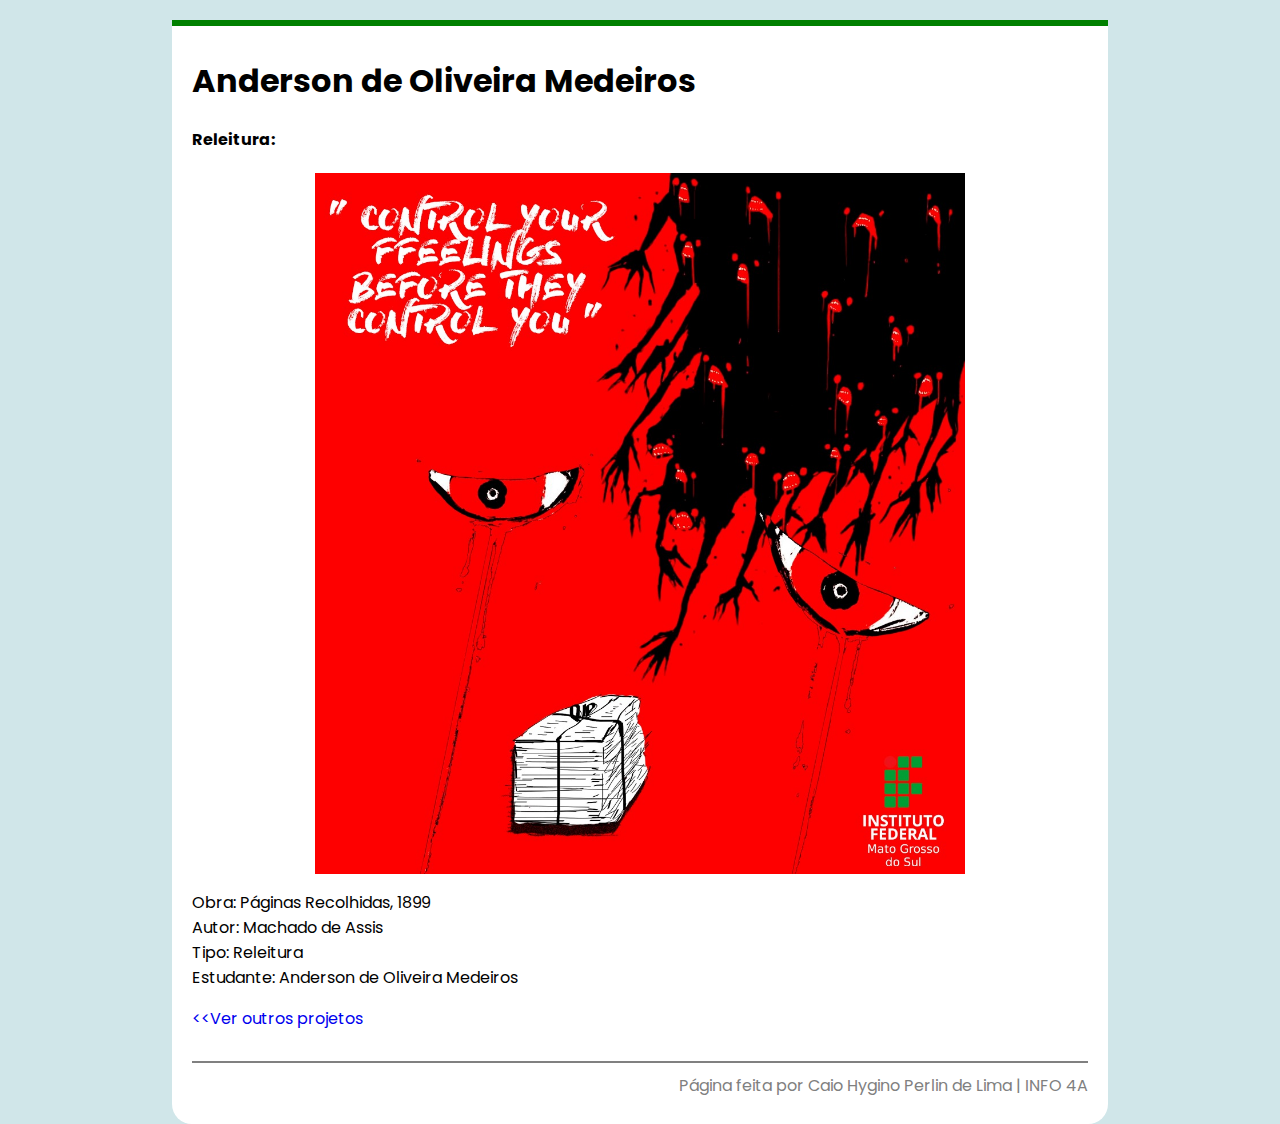
==== pages/caio.html @ f0c58a4a "Added HTML and CSS" ====
<!DOCTYPE html>
<html lang="en">
<head>
    <meta charset="UTF-8">
    <meta http-equiv="X-UA-Compatible" content="IE=edge">
    <meta name="viewport" content="width=device-width, initial-scale=1.0">
    <title>Anderson | FESTAC 2022</title>
    <link rel="stylesheet" href="../css/style.css">
</head>
<body>
    <main>
        <h1>Anderson de Oliveira Medeiros</h1>
        <h4>Releitura:</h4>
        <img onclick="window.open(`../images/anderson.jpg`)" src="../images/anderson.jpg" alt="Releitura de um dos contos da obra Páginas Recolhidas de Machado de Assis">
        <ul class="info">
            <li>Obra: Páginas Recolhidas, 1899</li>
            <li>Autor: Machado de Assis</li>
            <li>Tipo: Releitura</li>
            <li>Estudante: Anderson de Oliveira Medeiros</li>
        </ul>
        <a href="../index.html">&lt;&lt;Ver outros projetos</a>
        <p class="foot">Página feita por Caio Hygino Perlin de Lima | INFO 4A </p>
    </main>
    <script></script>
</body>
</html>
---- css/style.css ----
@import url('https://fonts.googleapis.com/css2?family=Poppins&display=swap');

body{
    font-family: 'Poppins', sans-serif;
    display: flex;
    justify-content: center;
    margin: 0;
    padding: 0;
    background-color: rgba(205, 228, 231, 0.938)
}

main{
    padding: 10px 20px;
    margin-top: 20px;
    width: 70%;
    background-color: white;
    border-top: green 6px solid;
    border-radius: 0px 0px 20px 20px;
}

img{
    display: block;
    margin: 5px auto;
    width: 100%;
    max-width: 650px;
    height: auto;
    cursor: pointer;
}

a{
    text-decoration: none;
}

main ul{
    list-style: none;
    padding: 0;
}

main .links li{
    padding: 8px;
    margin-bottom: 15px;
    border: 5px solid green;
    border-top: 3px solid green;
    border-left: 3px solid green;
    border-radius: 0px 15px 15px 15px;
    width: fit-content;
    min-width: 30%;
}

main .links li a{
    color: black;
    letter-spacing: 1px;
    font-weight: bold;
    width: fit-content;
}

.foot{
    margin-top: 30px;
    text-align: right;
    color: gray;
    border-top: 2px solid gray;
    padding-top: 10px;
}
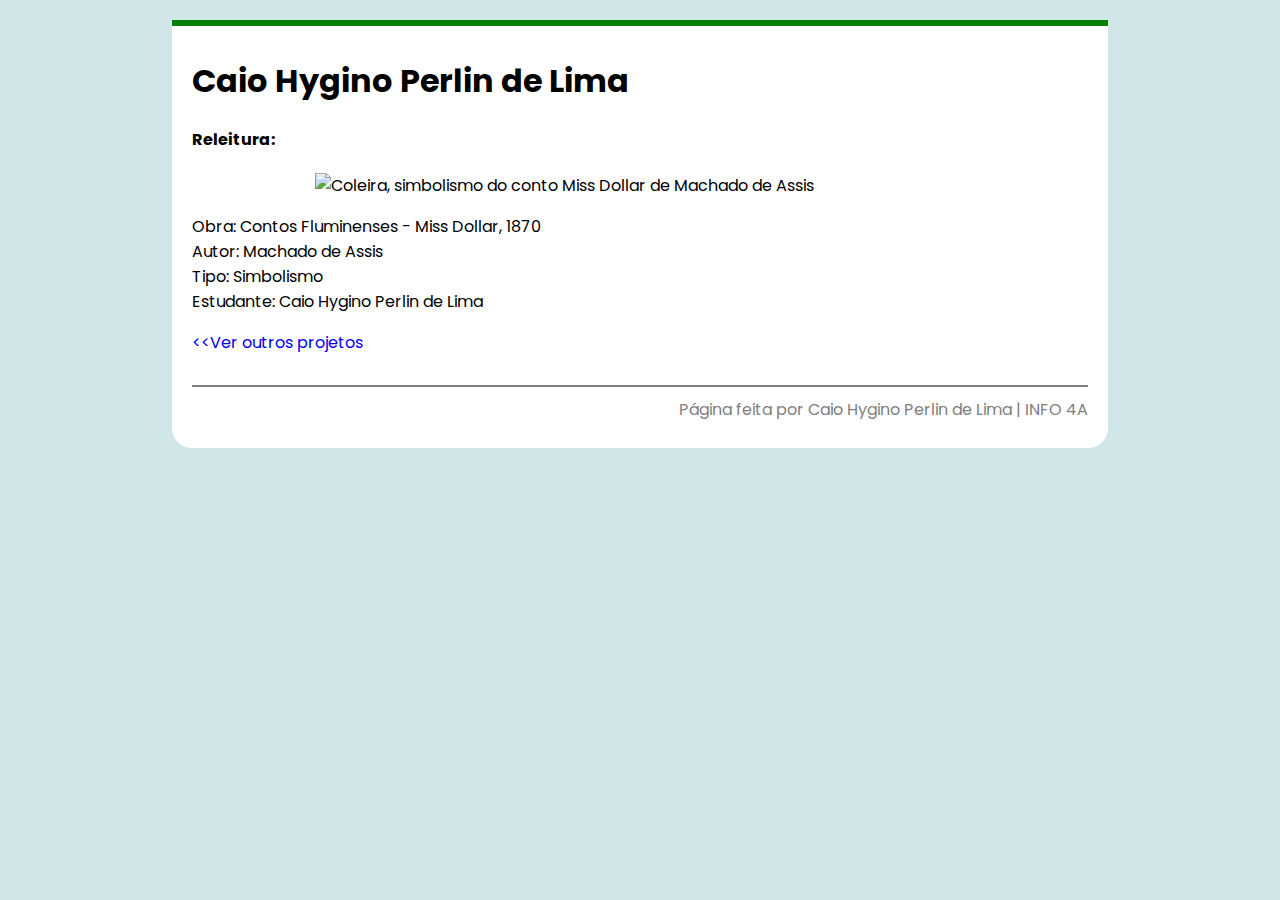
==== commit 46f500d7: "Fill pages" ====
--- a/pages/caio.html
+++ b/pages/caio.html
@@ -4,19 +4,19 @@
     <meta charset="UTF-8">
     <meta http-equiv="X-UA-Compatible" content="IE=edge">
     <meta name="viewport" content="width=device-width, initial-scale=1.0">
-    <title>Anderson | FESTAC 2022</title>
+    <title>Caio | FESTAC 2022</title>
     <link rel="stylesheet" href="../css/style.css">
 </head>
 <body>
     <main>
-        <h1>Anderson de Oliveira Medeiros</h1>
+        <h1>Caio Hygino Perlin de Lima</h1>
         <h4>Releitura:</h4>
-        <img onclick="window.open(`../images/anderson.jpg`)" src="../images/anderson.jpg" alt="Releitura de um dos contos da obra Páginas Recolhidas de Machado de Assis">
+        <img onclick="window.open(`../images/caio.jpg`)" src="../images/caio.jpg" alt="Coleira, simbolismo do conto Miss Dollar de Machado de Assis">
         <ul class="info">
-            <li>Obra: Páginas Recolhidas, 1899</li>
+            <li>Obra: Contos Fluminenses - Miss Dollar, 1870</li>
             <li>Autor: Machado de Assis</li>
-            <li>Tipo: Releitura</li>
-            <li>Estudante: Anderson de Oliveira Medeiros</li>
+            <li>Tipo: Simbolismo</li>
+            <li>Estudante: Caio Hygino Perlin de Lima</li>
         </ul>
         <a href="../index.html">&lt;&lt;Ver outros projetos</a>
         <p class="foot">Página feita por Caio Hygino Perlin de Lima | INFO 4A </p>
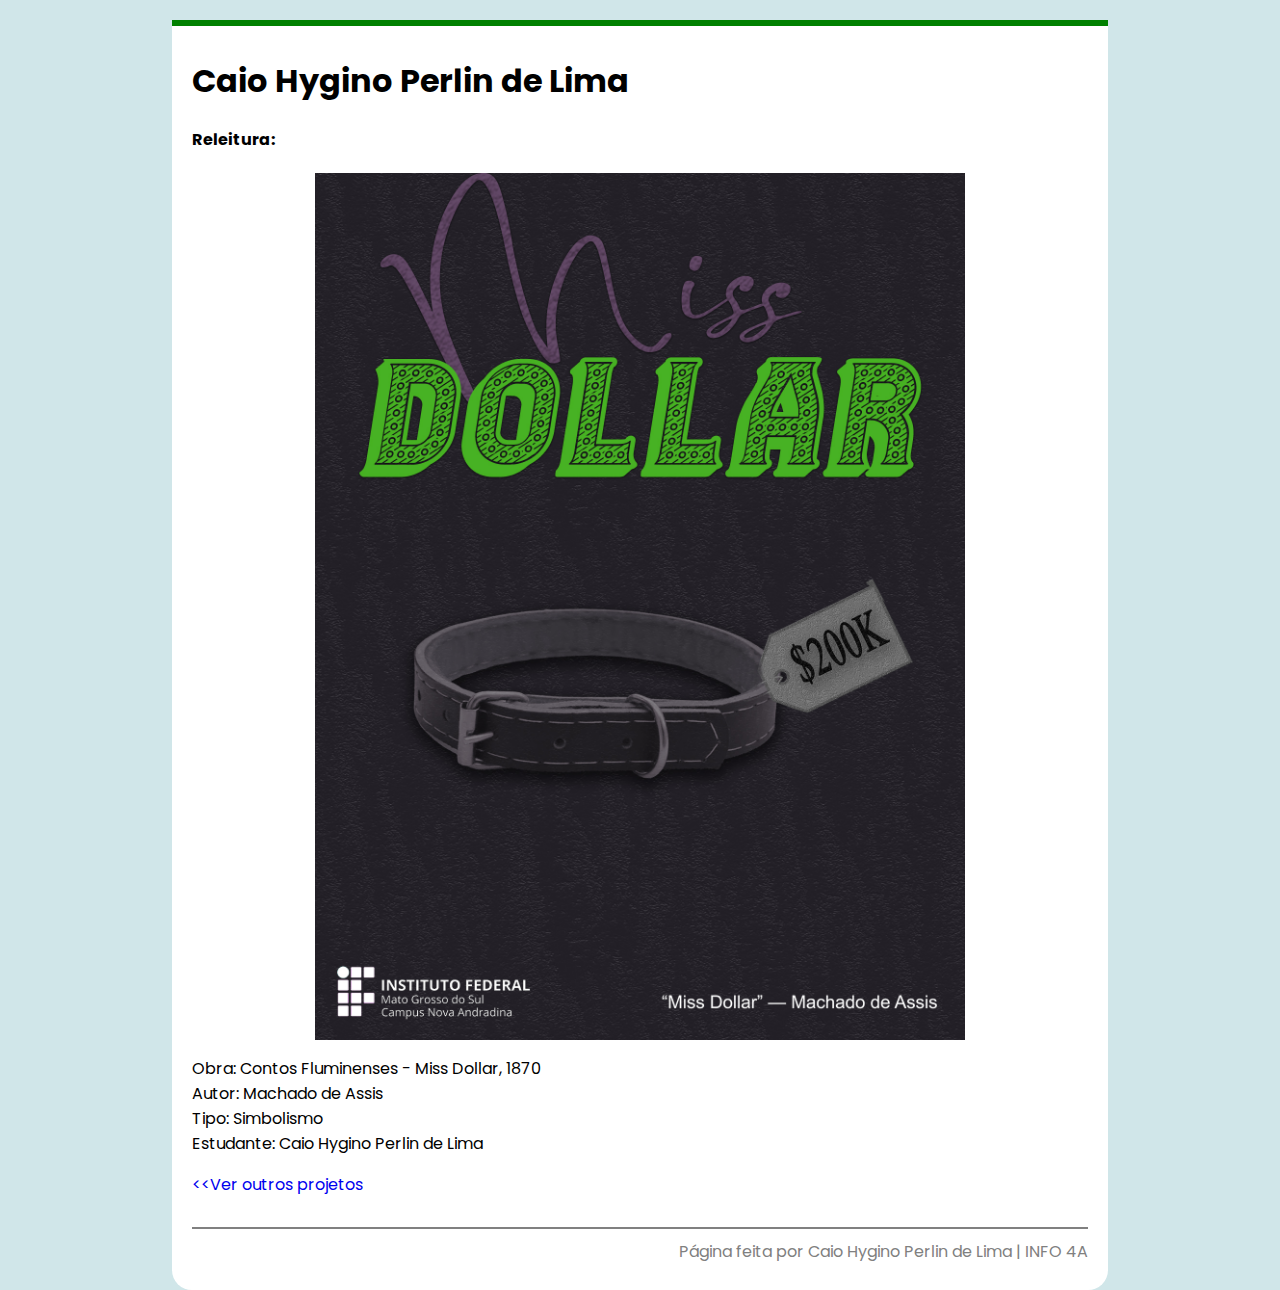
==== commit aa3bd8ba: "Update caio.html" ====
--- a/pages/caio.html
+++ b/pages/caio.html
@@ -23,4 +23,4 @@
     </main>
     <script></script>
 </body>
-</html>+</html>
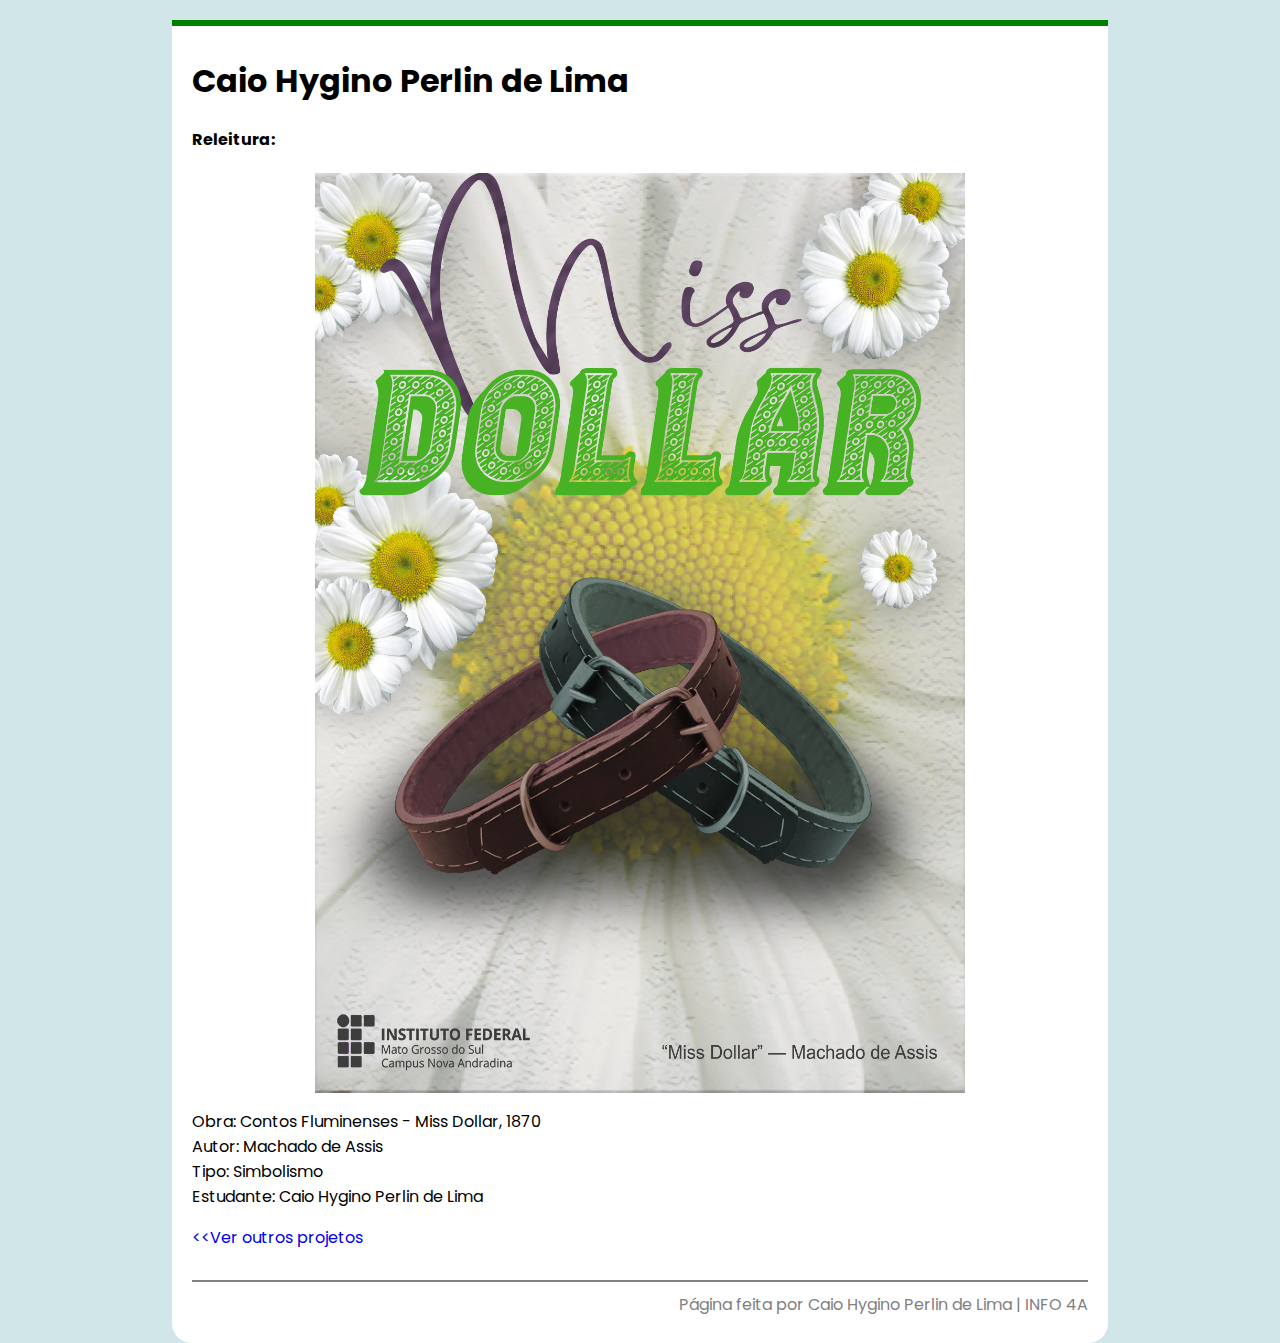
==== commit 255395ec: "Update caio.html" ====
--- a/pages/caio.html
+++ b/pages/caio.html
@@ -11,7 +11,7 @@
     <main>
         <h1>Caio Hygino Perlin de Lima</h1>
         <h4>Releitura:</h4>
-        <img onclick="window.open(`../images/caio.jpg`)" src="../images/caio.jpg" alt="Coleira, simbolismo do conto Miss Dollar de Machado de Assis">
+        <img onclick="window.open(`../images/caio.png`)" src="../images/caio.png" alt="Coleira, simbolismo do conto Miss Dollar de Machado de Assis">
         <ul class="info">
             <li>Obra: Contos Fluminenses - Miss Dollar, 1870</li>
             <li>Autor: Machado de Assis</li>
